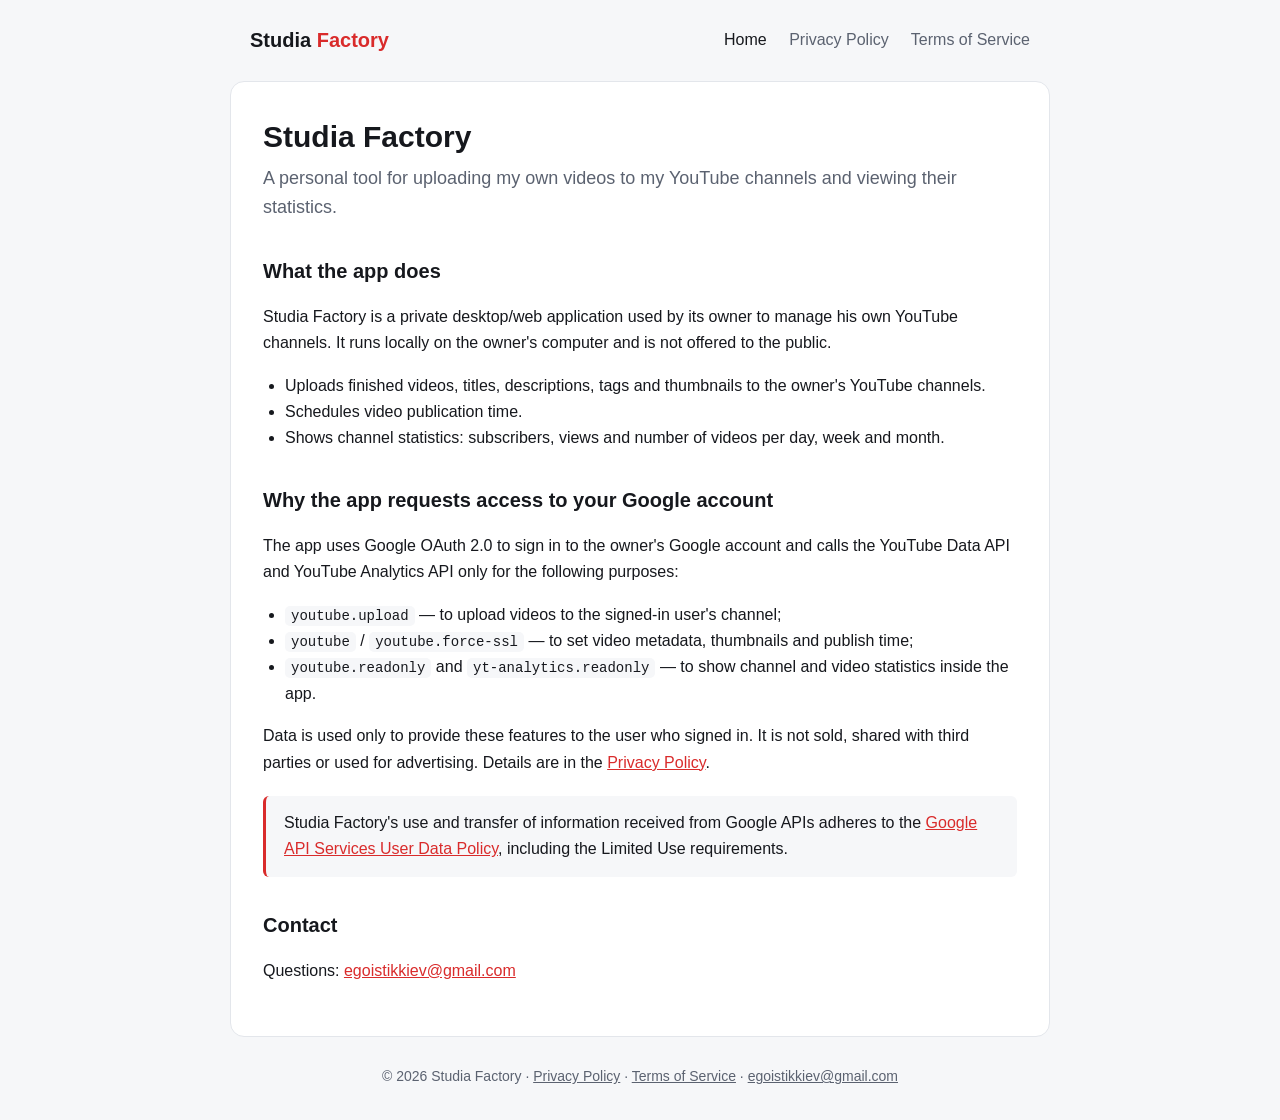
==== index.html @ 57da6e67 "Add Studia Factory homepage, privacy policy and terms" ====
<!DOCTYPE html>
<html lang="en">
<head>
<meta charset="utf-8">
<meta name="viewport" content="width=device-width, initial-scale=1">
<title>Home — Studia Factory</title>
<meta name="description" content="Studia Factory — personal tool for publishing videos to YouTube and viewing channel statistics.">
<link rel="stylesheet" href="style.css">
</head>
<body>
<header>
  <a class="logo" href="index.html">Studia <span>Factory</span></a>
  <nav>
    <a href="index.html" class="active">Home</a>
    <a href="privacy.html">Privacy Policy</a>
    <a href="terms.html">Terms of Service</a>
  </nav>
</header>
<main>
<h1>Studia Factory</h1>
<p class="lead">A personal tool for uploading my own videos to my YouTube channels and viewing their statistics.</p>

<h2>What the app does</h2>
<p>Studia Factory is a private desktop/web application used by its owner to manage his own YouTube channels. It runs locally on the owner's computer and is not offered to the public.</p>
<ul>
  <li>Uploads finished videos, titles, descriptions, tags and thumbnails to the owner's YouTube channels.</li>
  <li>Schedules video publication time.</li>
  <li>Shows channel statistics: subscribers, views and number of videos per day, week and month.</li>
</ul>

<h2>Why the app requests access to your Google account</h2>
<p>The app uses Google OAuth 2.0 to sign in to the owner's Google account and calls the YouTube Data API and YouTube Analytics API only for the following purposes:</p>
<ul>
  <li><code>youtube.upload</code> — to upload videos to the signed-in user's channel;</li>
  <li><code>youtube</code> / <code>youtube.force-ssl</code> — to set video metadata, thumbnails and publish time;</li>
  <li><code>youtube.readonly</code> and <code>yt-analytics.readonly</code> — to show channel and video statistics inside the app.</li>
</ul>
<p>Data is used only to provide these features to the user who signed in. It is not sold, shared with third parties or used for advertising. Details are in the <a href="privacy.html">Privacy Policy</a>.</p>

<div class="box">
  Studia Factory's use and transfer of information received from Google APIs adheres to the
  <a href="https://developers.google.com/terms/api-services-user-data-policy" target="_blank" rel="noopener">Google API Services User Data Policy</a>, including the Limited Use requirements.
</div>

<h2>Contact</h2>
<p>Questions: <a href="mailto:egoistikkiev@gmail.com">egoistikkiev@gmail.com</a></p>
</main>
<footer>
  © 2026 Studia Factory · <a href="privacy.html">Privacy Policy</a> · <a href="terms.html">Terms of Service</a> · <a href="mailto:egoistikkiev@gmail.com">egoistikkiev@gmail.com</a>
</footer>
</body>
</html>
---- style.css ----
:root{--bg:#0f1115;--card:#171a21;--text:#e7e9ee;--muted:#9aa1ad;--accent:#ff4d4d;--line:#262a33}
@media (prefers-color-scheme: light){:root{--bg:#f6f7f9;--card:#fff;--text:#16181d;--muted:#5b6270;--accent:#d92b2b;--line:#e3e6eb}}
*{box-sizing:border-box}
body{margin:0;background:var(--bg);color:var(--text);font:16px/1.65 -apple-system,BlinkMacSystemFont,"Segoe UI",Roboto,Arial,sans-serif}
header,main,footer{max-width:820px;margin:0 auto;padding:0 20px}
header{display:flex;justify-content:space-between;align-items:center;padding-top:24px;padding-bottom:24px;flex-wrap:wrap;gap:12px}
.logo{font-weight:700;font-size:20px;color:var(--text);text-decoration:none}
.logo span{color:var(--accent)}
nav a{color:var(--muted);text-decoration:none;margin-left:18px}
nav a:hover,nav a.active{color:var(--text)}
main{background:var(--card);border:1px solid var(--line);border-radius:14px;padding:36px 32px;margin-bottom:28px}
h1{font-size:30px;line-height:1.25;margin:0 0 8px}
h2{font-size:20px;margin:32px 0 8px}
.lead{color:var(--muted);font-size:18px;margin-top:0}
.updated{color:var(--muted);font-size:14px}
a{color:var(--accent)}
ul{padding-left:22px}
code{background:var(--bg);padding:2px 6px;border-radius:5px;font-size:14px}
.box{border-left:3px solid var(--accent);background:var(--bg);padding:14px 18px;border-radius:6px;margin:20px 0}
footer{color:var(--muted);font-size:14px;padding-bottom:32px;text-align:center}
footer a{color:var(--muted)}
@media (max-width:600px){main{padding:24px 18px}nav a{margin:0 14px 0 0}}
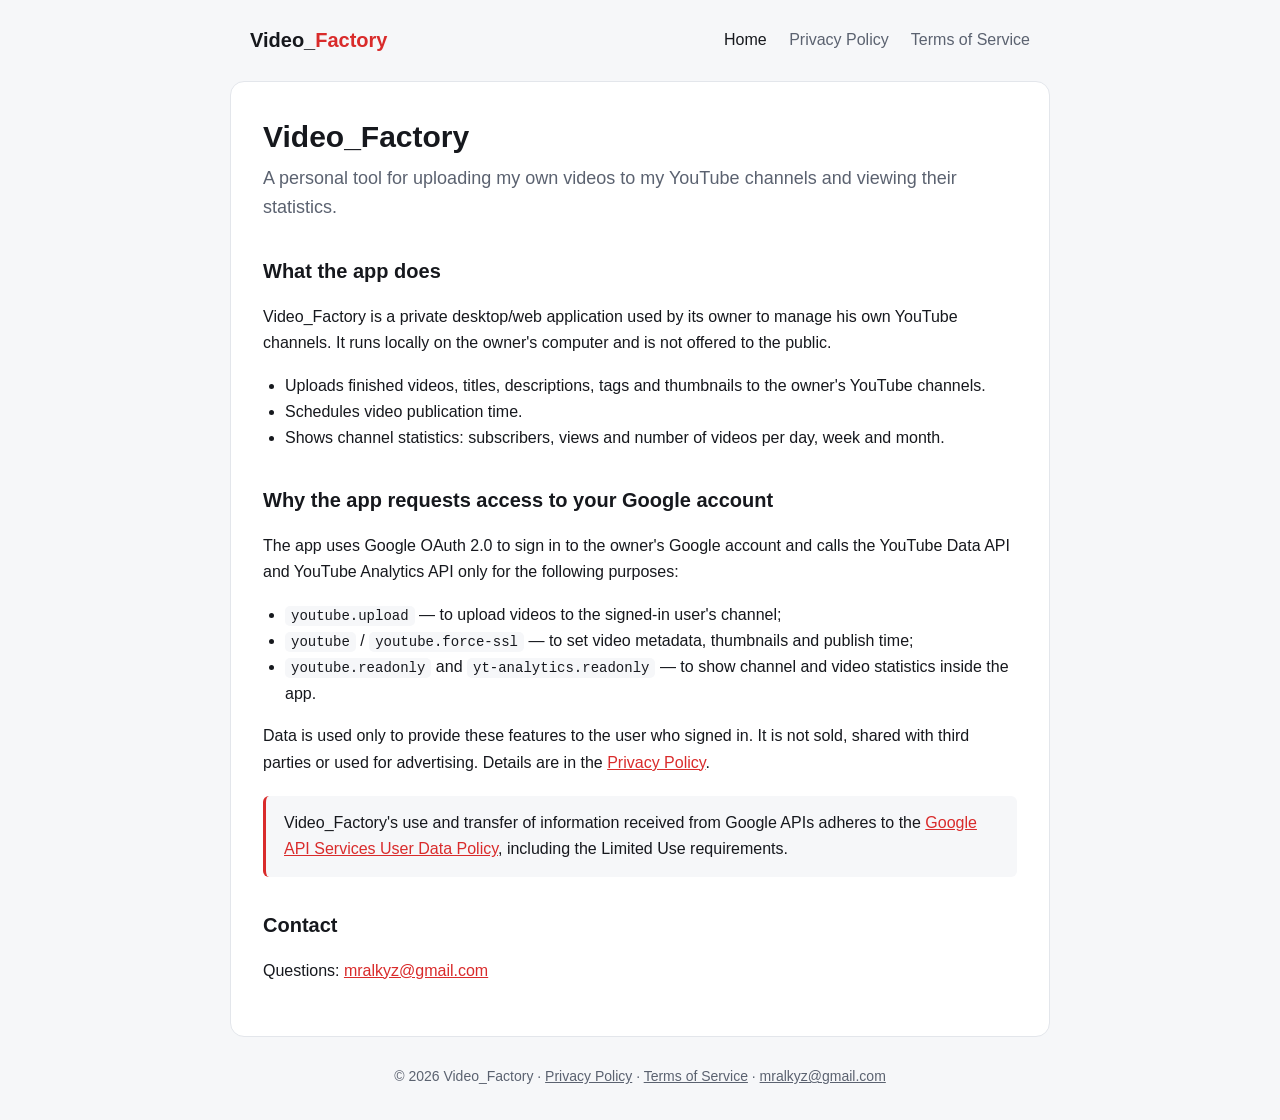
==== commit a8d4c7c6: "Rename to Video_Factory, add Google site verification" ====
--- a/index.html
+++ b/index.html
@@ -3,13 +3,13 @@
 <head>
 <meta charset="utf-8">
 <meta name="viewport" content="width=device-width, initial-scale=1">
-<title>Home — Studia Factory</title>
-<meta name="description" content="Studia Factory — personal tool for publishing videos to YouTube and viewing channel statistics.">
+<title>Home — Video_Factory</title>
+<meta name="description" content="Video_Factory — personal tool for publishing videos to YouTube and viewing channel statistics.">
 <link rel="stylesheet" href="style.css">
 </head>
 <body>
 <header>
-  <a class="logo" href="index.html">Studia <span>Factory</span></a>
+  <a class="logo" href="index.html">Video_<span>Factory</span></a>
   <nav>
     <a href="index.html" class="active">Home</a>
     <a href="privacy.html">Privacy Policy</a>
@@ -17,11 +17,11 @@
   </nav>
 </header>
 <main>
-<h1>Studia Factory</h1>
+<h1>Video_Factory</h1>
 <p class="lead">A personal tool for uploading my own videos to my YouTube channels and viewing their statistics.</p>
 
 <h2>What the app does</h2>
-<p>Studia Factory is a private desktop/web application used by its owner to manage his own YouTube channels. It runs locally on the owner's computer and is not offered to the public.</p>
+<p>Video_Factory is a private desktop/web application used by its owner to manage his own YouTube channels. It runs locally on the owner's computer and is not offered to the public.</p>
 <ul>
   <li>Uploads finished videos, titles, descriptions, tags and thumbnails to the owner's YouTube channels.</li>
   <li>Schedules video publication time.</li>
@@ -38,15 +38,15 @@
 <p>Data is used only to provide these features to the user who signed in. It is not sold, shared with third parties or used for advertising. Details are in the <a href="privacy.html">Privacy Policy</a>.</p>
 
 <div class="box">
-  Studia Factory's use and transfer of information received from Google APIs adheres to the
+  Video_Factory's use and transfer of information received from Google APIs adheres to the
   <a href="https://developers.google.com/terms/api-services-user-data-policy" target="_blank" rel="noopener">Google API Services User Data Policy</a>, including the Limited Use requirements.
 </div>
 
 <h2>Contact</h2>
-<p>Questions: <a href="mailto:egoistikkiev@gmail.com">egoistikkiev@gmail.com</a></p>
+<p>Questions: <a href="mailto:mralkyz@gmail.com">mralkyz@gmail.com</a></p>
 </main>
 <footer>
-  © 2026 Studia Factory · <a href="privacy.html">Privacy Policy</a> · <a href="terms.html">Terms of Service</a> · <a href="mailto:egoistikkiev@gmail.com">egoistikkiev@gmail.com</a>
+  © 2026 Video_Factory · <a href="privacy.html">Privacy Policy</a> · <a href="terms.html">Terms of Service</a> · <a href="mailto:mralkyz@gmail.com">mralkyz@gmail.com</a>
 </footer>
 </body>
 </html>
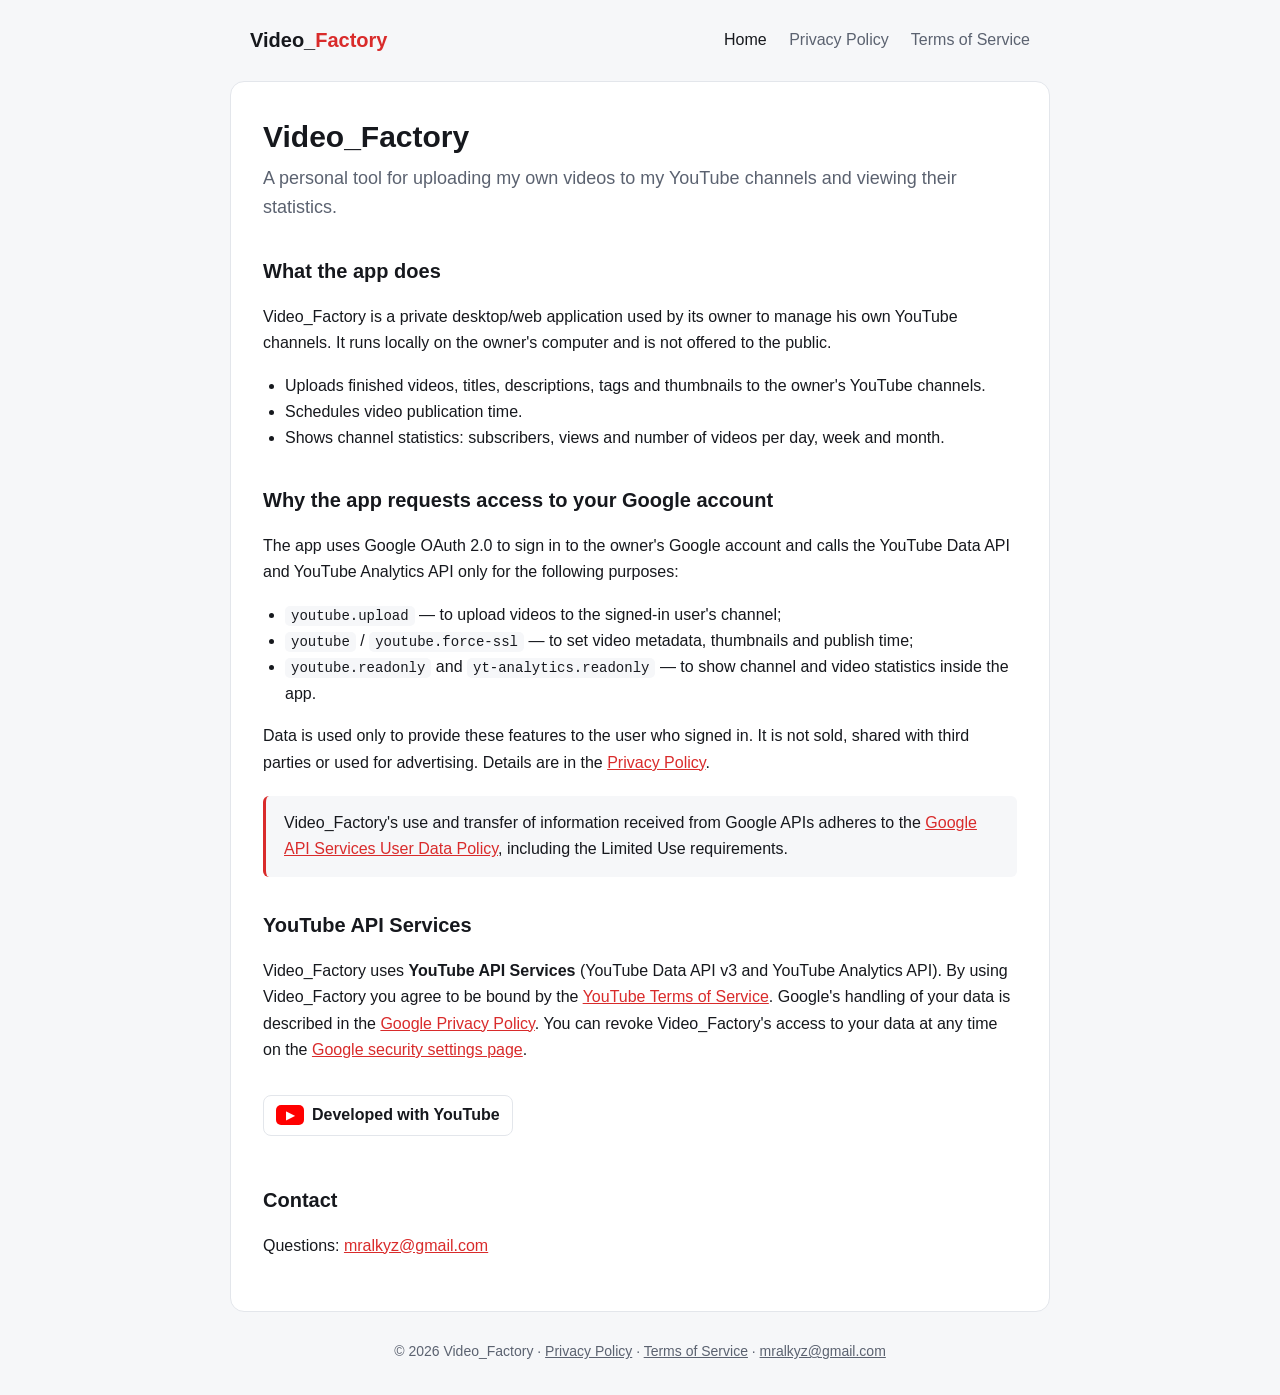
==== commit 6c95a37a: "Add YouTube API Services section and revocation link" ====
--- a/index.html
+++ b/index.html
@@ -42,6 +42,13 @@
   <a href="https://developers.google.com/terms/api-services-user-data-policy" target="_blank" rel="noopener">Google API Services User Data Policy</a>, including the Limited Use requirements.
 </div>
 
+<h2>YouTube API Services</h2>
+<p>Video_Factory uses <b>YouTube API Services</b> (YouTube Data API v3 and YouTube Analytics API). By using Video_Factory you agree to be bound by the
+<a href="https://www.youtube.com/t/terms" target="_blank" rel="noopener">YouTube Terms of Service</a>. Google's handling of your data is described in the
+<a href="https://policies.google.com/privacy" target="_blank" rel="noopener">Google Privacy Policy</a>. You can revoke Video_Factory's access to your data at any time on the
+<a href="https://security.google.com/settings/security/permissions" target="_blank" rel="noopener">Google security settings page</a>.</p>
+<p class="yt-badge"><span class="yt-logo" aria-hidden="true">&#9654;</span> Developed with YouTube</p>
+
 <h2>Contact</h2>
 <p>Questions: <a href="mailto:mralkyz@gmail.com">mralkyz@gmail.com</a></p>
 </main>
--- a/style.css
+++ b/style.css
@@ -20,3 +20,5 @@
 footer{color:var(--muted);font-size:14px;padding-bottom:32px;text-align:center}
 footer a{color:var(--muted)}
 @media (max-width:600px){main{padding:24px 18px}nav a{margin:0 14px 0 0}}
+.yt-badge{display:inline-flex;align-items:center;gap:8px;font-weight:600;border:1px solid var(--line);border-radius:8px;padding:6px 12px}
+.yt-logo{display:inline-grid;place-items:center;width:28px;height:20px;border-radius:5px;background:#ff0000;color:#fff;font-size:11px}
